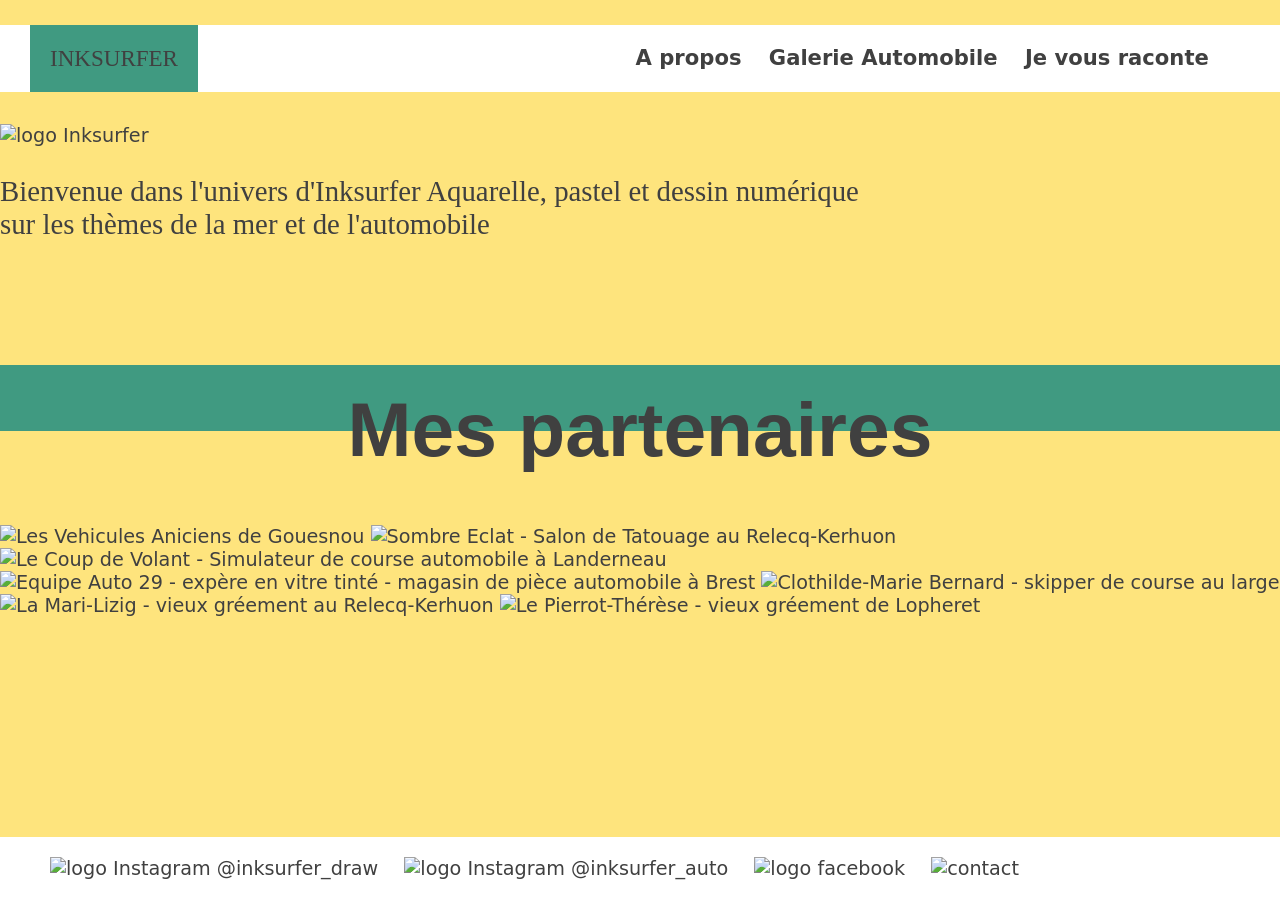
==== index.html @ 0c3caaf2 "MODIF bouton du menu" ====
<!DOCTYPE html>
<html>

<head>
    <title>Accueil</title>
    <meta charset="utf-8"> <!--type d'encodage-->
    <link rel="stylesheet" href="styledusite.css" /> <!--lien vers la page css-->
    <link rel="stylesheet" href="pagedaccueil.css">
</head>

<!--            corps de la page            -->

<body>

    <!--Bandeau supérieur-->

    <div class="Bandeau" id="sup">


        <a id="accueil" href="index.html">
            INKSURFER</a>



        <!-- Boutons du menu-->
        <span id="menu">
            <a href="A_Propos/A_Propos.html" class="bouton">A propos</a>
            <a href="automobile/galerie_automobile.html" class="bouton">Galerie Automobile</a>
            <!--<a href="mer/galerie_mer.html" class="bouton">Galerie Mer</a>-->
            <a href="je_vous_raconte/je_vous_raconte.html" class="bouton"> Je vous raconte</a>
        </span>
    </div>




    <!--interieur de la page-->

    <!--passage du menu-->
    <p><br><br></p>

    <img src="logo.svg" alt="logo Inksurfer" / id="logo">

    <p>Bienvenue dans l'univers d'<span id="titre"><strong>Inksurfer</strong></span>
        Aquarelle, pastel et dessin numérique <br>
        sur les thèmes de la <strong>mer</strong> et de l'<strong>automobile</strong></p>

    <p><br><br></p>
    <!-- Mes partenaires-->
    <h1>Mes partenaires</h1>
    <div id="partenaire">
        <a href="https://www.instagram.com/vehiculesanciensgouesnou" target="_blank">
            <img id="gouesnou" src="partenaire/gouesnou.png" alt="Les Vehicules Aniciens de Gouesnou">
        </a> <!--class="partenaire"-->
        <a href="https://www.instagram.com/sombreeclatlerelecq" target="_blank">
            <img class="partenaire" src="partenaire/sombreeclat.png"
                alt="Sombre Eclat - Salon de Tatouage au Relecq-Kerhuon">
        </a>
        <a href="https://www.instagram.com/lecoupdevolant" target="_blank">
            <img class="partenaire" src="partenaire/lecoupdvolant.png"
                alt="Le Coup de Volant - Simulateur de course automobile à Landerneau">
        </a>
        <a href="https://equipauto-29.com" target="_blank">
            <img class="partenaire" src="partenaire/equipeauto29.png"
                alt="Equipe Auto 29 - expère en vitre tinté - magasin de pièce automobile à Brest">
        </a>

        <a href="https://www.instagram.com/mariebernard659" target="_blank">
            <img class="partenaire" src="partenaire/toti.png"
                alt="Clothilde-Marie Bernard - skipper de course au large">
        </a>
        <a href="https://www.facebook.com/profile.php?id=100016930445087" target="_blank">
            <img class="partenaire" src="partenaire/MariLizig.png"
                alt="La Mari-Lizig - vieux gréement au Relecq-Kerhuon">
        </a>
        <a href="https://www.facebook.com/LePierrotTherese" target="_blank">
            <img class="partenaire" src="partenaire/pierrottherese.png"
                alt="Le Pierrot-Thérèse - vieux gréement de Lopheret">
        </a>

    </div>
    <!--passage du menu-->
    <p><br><br><br><br><br></p>



    <!--Bandeau inferieur-->

    <div class="Bandeau" id="inf">
        <span id="reseaux">
            <a href="https://www.instagram.com/inksurfer_draw/" class="bouton" target="_blank">
                <img src="logodraw.svg" alt="logo Instagram @inksurfer_draw" />
            </a>
            <a href="https://www.instagram.com/inksurfer_auto/" class="bouton" target="_blank">
                <img src="logoauto.svg" alt="logo Instagram @inksurfer_auto" />
            </a>
            <a href="https://www.facebook.com/inksurfer/" class="bouton" target="_blank">
                <img src="facbook.svg" alt="logo facebook" />
            </a>
        </span>
        <span id="contact">
            <a href="mailto:inksurfer.graphisme@gmail.com" class="bouton">
                <img src="contact.svg" alt="contact"> </a>
        </span>
    </div>



</body>

</html>
---- styledusite.css ----
/*      ---         informations générales sur le style du site*/

body {
    background-color: #fee47d;
    color: #404040;

    /*Police d'écriture de titre*/
    @font-face {
        font-family: "TT Nooks Script Trial";
        src: url(TT Nooks Script Trial Black.otf);
    }

    /*Police d'écriture de texte*/
    @font-face {
        font-family: "TT Nooks Script Trial Light";
        src: url(TT Nooks Script Trial Light.otf);
    }


    font-family: "TT Nooks Script Trial Light",
    system-ui,
    serif;
    font-size: 120%;

    /*marges*/
    padding: 0px;
    margin: 0px;
}


/*      ---         les fonctions de mise en page générale*/

/*les strong sont normalisé*/
strong {
    font-weight: inherit;
}

/*les liens sont normalisé*/
a {
    color: inherit;
    text-decoration: none;
}

h1 {
    font-family: "TT Nooks Script Trial", sans-serif;
    font-size: 400%;
    font-weight: 800;
    text-align: center;
    background: linear-gradient(0deg, #fee47d 39%, #409a81 0%);
    margin-top: 0px;
    padding-top: 20px;
    padding-bottom: 0px;
}

p {
    font-family: "TT Nooks Script Trial Light";
    font-size: 150%;
    font-weight: 400;
}


/*      ---       Bandeau Supérieur et Inférieur*/
/*défintion des bandeaux*/
.Bandeau {
    background-color: white;
    /*padding: 20px;*/
    width: 120%;
    margin-left: -20px;
}

/*position du bandeau suppérieur par rapport au haut de page*/
#sup {
    position: fixed;
    top: 25px;
    z-index: 2;
}

/*position du bandeau inférieur par rapport au haut de page*/
#inf {
    padding-top: 20px;
    padding-bottom: 20px;
    position: fixed;
    bottom: 0px;
    z-index: 2;
}

/*      ---         Bandeau sup*/

#accueil {
    /*Bouton de retour à l'accueil*/
    /*box*/
    background-color: #409a81;
    padding: 20px;
    margin-left: 50px;
    display: inline-block;
    /*text*/
    font-family: "TT Nooks Script Trial", serif;
    font-weight: 500;
    font-size: larger;
    text-decoration: none;
    color: #404040;
    transition: 0.5s;
}

#accueil:hover{
    color: #fee47d;
    scale: 1.2;
    box-shadow: 0px, 0px, 10px, #404040; /*n'a pas d'effet...*/
}

#menu {
    /*bande menu*/
    position: absolute;
    /*le bandeau du menu ne défile pas quand la page défile*/
    right: 20%;
    margin-left: 250px;
    /*overflow: auto;*/
    font-size: 110%;
    font-weight: 700;
    padding-top: 20px;
}

.bouton {
    /*bouton menu*/
    /*box*/
    display: inline-block;
    margin-left: 20px;
    /*text*/
    text-decoration: none;
    color: inherit;
    transition: 0.3s;
}
/*aspect lorsque la souris passe dessus*/
.bouton:hover{
    color: #fee47d;
    text-decoration: underline #fee47d;
    text-underline-offset: 0.8em;
    border-left: 1px, solid, #fee47d; /* n'a pas d'effet*/
    scale: 1.2;
}

/*      ---         Bandeau inf*/
#reseaux {
    /*bouton de lien vers les réseaux sociaux*/
    margin-left: 50px;
}
/*aspect lorsque la souris passe dessus*/


/*pour voir sur quelle page on est sur le menu */
#ici {
    color: #409a81;
}


/*Classe lien pour le portolio en page à propos*/

.lien {
    background-color: #409a81;
    font-family: "TT Nooks Script Trial", serif;
    font-weight: 440;
    color: inherit;
    padding: 20px;
    width: 200px;
    margin: 0px auto;
}


/*      ---         Animation des boutons*/


button {
  border: none;
  display: block;
  position: relative;
  padding: 0.7em 2.4em;
  font-size: 18px;
  background: transparent;
  cursor: pointer;
  user-select: none;
  overflow: hidden;
  color: #404040;
  z-index: 1;
  font-family: inherit;
  font-weight: 500;
}

button span {
  position: absolute;
  left: 0;
  top: 0;
  width: 100%;
  height: 100%;
  background: transparent;
  z-index: -1;
  /* border: 4px solid #404040; */
}

button span::before {
  content: "";
  display: block;
  position: absolute;
  width: 8%;
  height: 500%;
  background: var(--lightgray);
  top: 50%;
  left: 50%;
  transform: translate(-50%, -50%) rotate(-60deg);
  transition: all 0.3s;
}

button:hover span::before {
  transform: translate(-50%, -50%) rotate(-90deg);
  width: 100%;
  background: #404040;
}

button:hover {
  color: white;
}

button:active span::before {
  background: #404040;
}
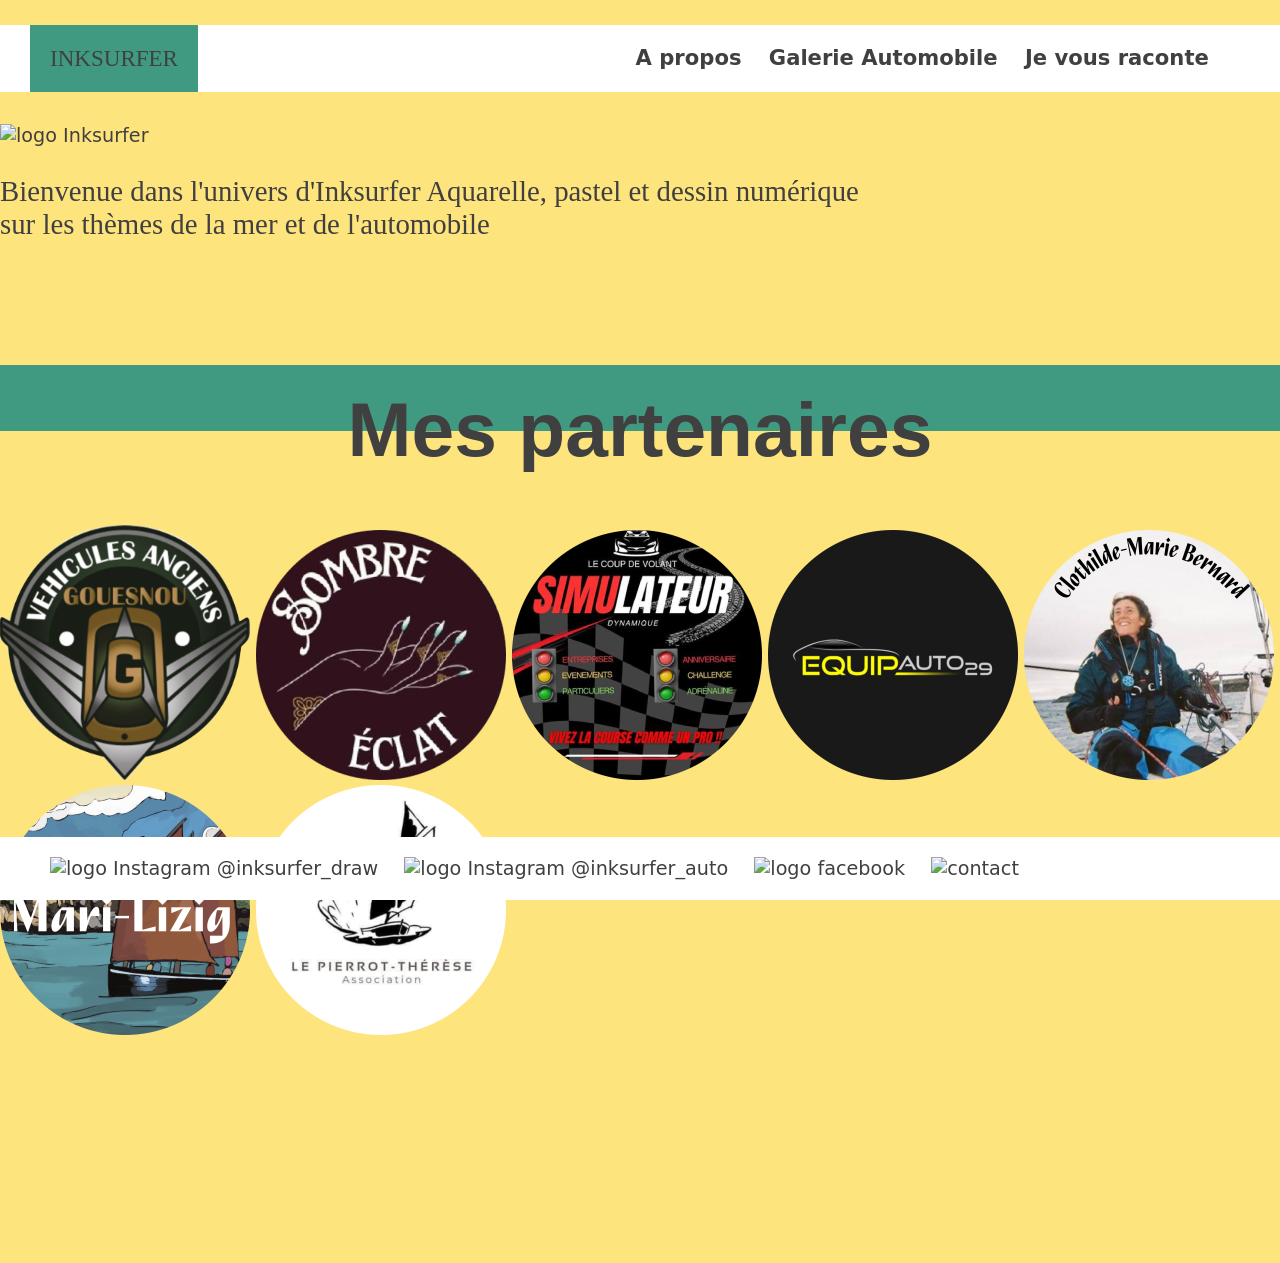
==== commit 56f2382b: "OPTIMISATION image de la page d'accueil webp" ====
--- a/index.html
+++ b/index.html
@@ -16,11 +16,8 @@
 
     <div class="Bandeau" id="sup">
 
-
         <a id="accueil" href="index.html">
             INKSURFER</a>
-
-
 
         <!-- Boutons du menu-->
         <span id="menu">
@@ -50,31 +47,31 @@
     <h1>Mes partenaires</h1>
     <div id="partenaire">
         <a href="https://www.instagram.com/vehiculesanciensgouesnou" target="_blank">
-            <img id="gouesnou" src="partenaire/gouesnou.png" alt="Les Vehicules Aniciens de Gouesnou">
+            <img id="gouesnou" src="partenaire/gouesnou.webp" alt="Les Vehicules Aniciens de Gouesnou">
         </a> <!--class="partenaire"-->
         <a href="https://www.instagram.com/sombreeclatlerelecq" target="_blank">
-            <img class="partenaire" src="partenaire/sombreeclat.png"
+            <img class="partenaire" src="partenaire/sombreeclat.webp"
                 alt="Sombre Eclat - Salon de Tatouage au Relecq-Kerhuon">
         </a>
         <a href="https://www.instagram.com/lecoupdevolant" target="_blank">
-            <img class="partenaire" src="partenaire/lecoupdvolant.png"
+            <img class="partenaire" src="partenaire/lecoupdevolant.webp"
                 alt="Le Coup de Volant - Simulateur de course automobile à Landerneau">
         </a>
         <a href="https://equipauto-29.com" target="_blank">
-            <img class="partenaire" src="partenaire/equipeauto29.png"
+            <img class="partenaire" src="partenaire/equipeauto.webp"
                 alt="Equipe Auto 29 - expère en vitre tinté - magasin de pièce automobile à Brest">
         </a>
 
         <a href="https://www.instagram.com/mariebernard659" target="_blank">
-            <img class="partenaire" src="partenaire/toti.png"
+            <img class="partenaire" src="partenaire/toti.webp"
                 alt="Clothilde-Marie Bernard - skipper de course au large">
         </a>
         <a href="https://www.facebook.com/profile.php?id=100016930445087" target="_blank">
-            <img class="partenaire" src="partenaire/MariLizig.png"
+            <img class="partenaire" src="partenaire/marilizig.webp"
                 alt="La Mari-Lizig - vieux gréement au Relecq-Kerhuon">
         </a>
         <a href="https://www.facebook.com/LePierrotTherese" target="_blank">
-            <img class="partenaire" src="partenaire/pierrottherese.png"
+            <img class="partenaire" src="partenaire/pierrottherese.webp"
                 alt="Le Pierrot-Thérèse - vieux gréement de Lopheret">
         </a>
 
--- a/styledusite.css
+++ b/styledusite.css
@@ -102,7 +102,7 @@
     transition: 0.5s;
 }
 
-#accueil:hover{
+#accueil:hover{/*aspect lorsque la souris passe dessus*/
     color: #fee47d;
     scale: 1.2;
     box-shadow: 0px, 0px, 10px, #404040; /*n'a pas d'effet...*/
@@ -131,11 +131,10 @@
     transition: 0.3s;
 }
 /*aspect lorsque la souris passe dessus*/
-.bouton:hover{
-    color: #fee47d;
+.bouton:hover {
+    color: #000;
     text-decoration: underline #fee47d;
     text-underline-offset: 0.8em;
-    border-left: 1px, solid, #fee47d; /* n'a pas d'effet*/
     scale: 1.2;
 }
 
@@ -144,8 +143,6 @@
     /*bouton de lien vers les réseaux sociaux*/
     margin-left: 50px;
 }
-/*aspect lorsque la souris passe dessus*/
-
 
 /*pour voir sur quelle page on est sur le menu */
 #ici {
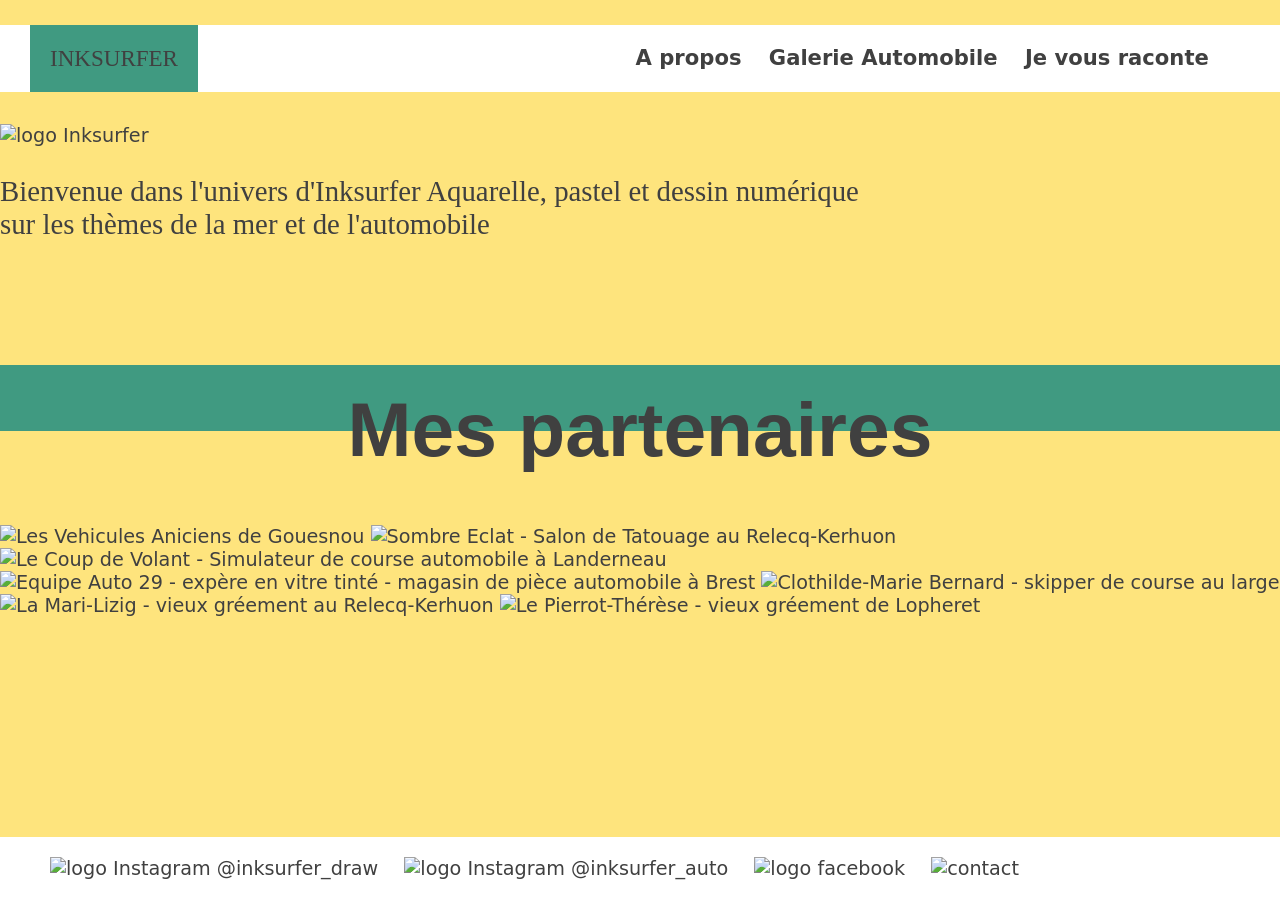
==== commit 70e8646a: "TEST opti imag png" ====
--- a/index.html
+++ b/index.html
@@ -47,31 +47,31 @@
     <h1>Mes partenaires</h1>
     <div id="partenaire">
         <a href="https://www.instagram.com/vehiculesanciensgouesnou" target="_blank">
-            <img id="gouesnou" src="partenaire/gouesnou.webp" alt="Les Vehicules Aniciens de Gouesnou">
+            <img id="gouesnou" src="partenaire/gouesnou.png" alt="Les Vehicules Aniciens de Gouesnou">
         </a> <!--class="partenaire"-->
         <a href="https://www.instagram.com/sombreeclatlerelecq" target="_blank">
-            <img class="partenaire" src="partenaire/sombreeclat.webp"
+            <img class="partenaire" src="partenaire/sombreeclat.png"
                 alt="Sombre Eclat - Salon de Tatouage au Relecq-Kerhuon">
         </a>
         <a href="https://www.instagram.com/lecoupdevolant" target="_blank">
-            <img class="partenaire" src="partenaire/lecoupdevolant.webp"
+            <img class="partenaire" src="partenaire/lecoupdvolant.png"
                 alt="Le Coup de Volant - Simulateur de course automobile à Landerneau">
         </a>
         <a href="https://equipauto-29.com" target="_blank">
-            <img class="partenaire" src="partenaire/equipeauto.webp"
+            <img class="partenaire" src="partenaire/equipeauto29.png"
                 alt="Equipe Auto 29 - expère en vitre tinté - magasin de pièce automobile à Brest">
         </a>
 
         <a href="https://www.instagram.com/mariebernard659" target="_blank">
-            <img class="partenaire" src="partenaire/toti.webp"
+            <img class="partenaire" src="partenaire/toti.png"
                 alt="Clothilde-Marie Bernard - skipper de course au large">
         </a>
         <a href="https://www.facebook.com/profile.php?id=100016930445087" target="_blank">
-            <img class="partenaire" src="partenaire/marilizig.webp"
+            <img class="partenaire" src="partenaire/MariLizig.png"
                 alt="La Mari-Lizig - vieux gréement au Relecq-Kerhuon">
         </a>
         <a href="https://www.facebook.com/LePierrotTherese" target="_blank">
-            <img class="partenaire" src="partenaire/pierrottherese.webp"
+            <img class="partenaire" src="partenaire/pierrottherese.png"
                 alt="Le Pierrot-Thérèse - vieux gréement de Lopheret">
         </a>
 
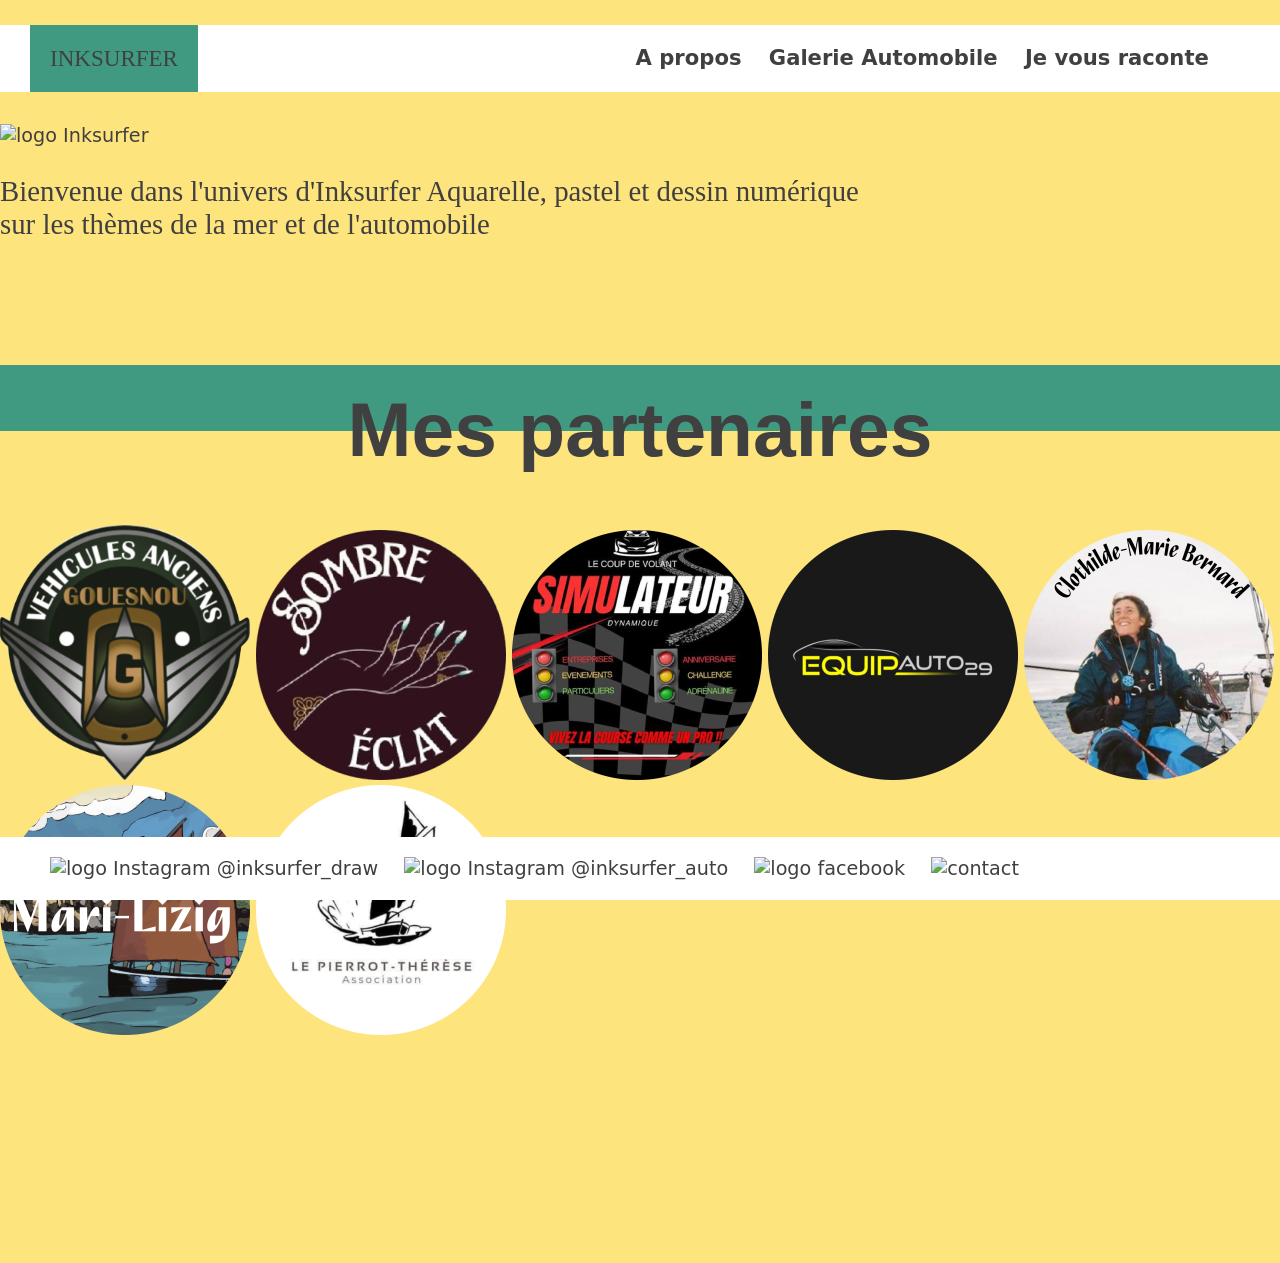
==== commit 9d0cd2ef: "OPTIMISATION image de l'index web" ====
--- a/index.html
+++ b/index.html
@@ -47,31 +47,31 @@
     <h1>Mes partenaires</h1>
     <div id="partenaire">
         <a href="https://www.instagram.com/vehiculesanciensgouesnou" target="_blank">
-            <img id="gouesnou" src="partenaire/gouesnou.png" alt="Les Vehicules Aniciens de Gouesnou">
+            <img id="gouesnou" src="partenaire/gouesnou.webp" alt="Les Vehicules Aniciens de Gouesnou">
         </a> <!--class="partenaire"-->
         <a href="https://www.instagram.com/sombreeclatlerelecq" target="_blank">
-            <img class="partenaire" src="partenaire/sombreeclat.png"
+            <img class="partenaire" src="partenaire/sombreeclat.webp"
                 alt="Sombre Eclat - Salon de Tatouage au Relecq-Kerhuon">
         </a>
         <a href="https://www.instagram.com/lecoupdevolant" target="_blank">
-            <img class="partenaire" src="partenaire/lecoupdvolant.png"
+            <img class="partenaire" src="partenaire/lecoupdevolant.webp"
                 alt="Le Coup de Volant - Simulateur de course automobile à Landerneau">
         </a>
         <a href="https://equipauto-29.com" target="_blank">
-            <img class="partenaire" src="partenaire/equipeauto29.png"
+            <img class="partenaire" src="partenaire/equipeauto.webp"
                 alt="Equipe Auto 29 - expère en vitre tinté - magasin de pièce automobile à Brest">
         </a>
 
         <a href="https://www.instagram.com/mariebernard659" target="_blank">
-            <img class="partenaire" src="partenaire/toti.png"
+            <img class="partenaire" src="partenaire/toti.webp"
                 alt="Clothilde-Marie Bernard - skipper de course au large">
         </a>
         <a href="https://www.facebook.com/profile.php?id=100016930445087" target="_blank">
-            <img class="partenaire" src="partenaire/MariLizig.png"
+            <img class="partenaire" src="partenaire/marilizig.webp"
                 alt="La Mari-Lizig - vieux gréement au Relecq-Kerhuon">
         </a>
         <a href="https://www.facebook.com/LePierrotTherese" target="_blank">
-            <img class="partenaire" src="partenaire/pierrottherese.png"
+            <img class="partenaire" src="partenaire/pierrottherese.webp"
                 alt="Le Pierrot-Thérèse - vieux gréement de Lopheret">
         </a>
 
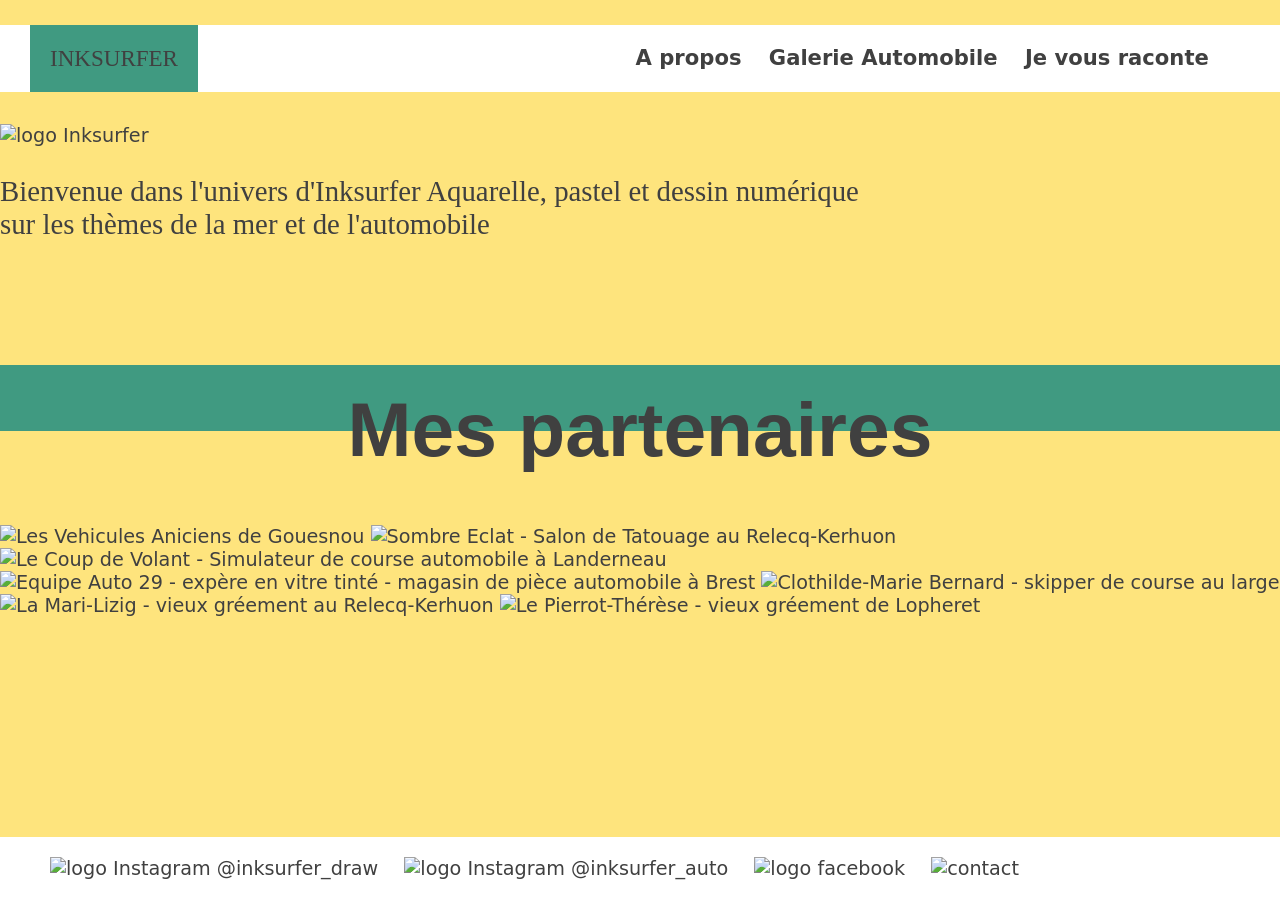
==== commit 2697cb4f: "OPTI image accueil jpg progressif" ====
--- a/index.html
+++ b/index.html
@@ -47,31 +47,31 @@
     <h1>Mes partenaires</h1>
     <div id="partenaire">
         <a href="https://www.instagram.com/vehiculesanciensgouesnou" target="_blank">
-            <img id="gouesnou" src="partenaire/gouesnou.webp" alt="Les Vehicules Aniciens de Gouesnou">
+            <img id="gouesnou" src="partenaire/gouesnou.jpg" alt="Les Vehicules Aniciens de Gouesnou">
         </a> <!--class="partenaire"-->
         <a href="https://www.instagram.com/sombreeclatlerelecq" target="_blank">
-            <img class="partenaire" src="partenaire/sombreeclat.webp"
+            <img class="partenaire" src="partenaire/sombreeclat.jpg"
                 alt="Sombre Eclat - Salon de Tatouage au Relecq-Kerhuon">
         </a>
         <a href="https://www.instagram.com/lecoupdevolant" target="_blank">
-            <img class="partenaire" src="partenaire/lecoupdevolant.webp"
+            <img class="partenaire" src="partenaire/lecoupdvolant.jpg"
                 alt="Le Coup de Volant - Simulateur de course automobile à Landerneau">
         </a>
         <a href="https://equipauto-29.com" target="_blank">
-            <img class="partenaire" src="partenaire/equipeauto.webp"
+            <img class="partenaire" src="partenaire/equipeauto29.jpg"
                 alt="Equipe Auto 29 - expère en vitre tinté - magasin de pièce automobile à Brest">
         </a>
 
         <a href="https://www.instagram.com/mariebernard659" target="_blank">
-            <img class="partenaire" src="partenaire/toti.webp"
+            <img class="partenaire" src="partenaire/toti.jpg"
                 alt="Clothilde-Marie Bernard - skipper de course au large">
         </a>
         <a href="https://www.facebook.com/profile.php?id=100016930445087" target="_blank">
-            <img class="partenaire" src="partenaire/marilizig.webp"
+            <img class="partenaire" src="partenaire/MariLizig.jpg"
                 alt="La Mari-Lizig - vieux gréement au Relecq-Kerhuon">
         </a>
         <a href="https://www.facebook.com/LePierrotTherese" target="_blank">
-            <img class="partenaire" src="partenaire/pierrottherese.webp"
+            <img class="partenaire" src="partenaire/pierrottherese.jpg"
                 alt="Le Pierrot-Thérèse - vieux gréement de Lopheret">
         </a>
 
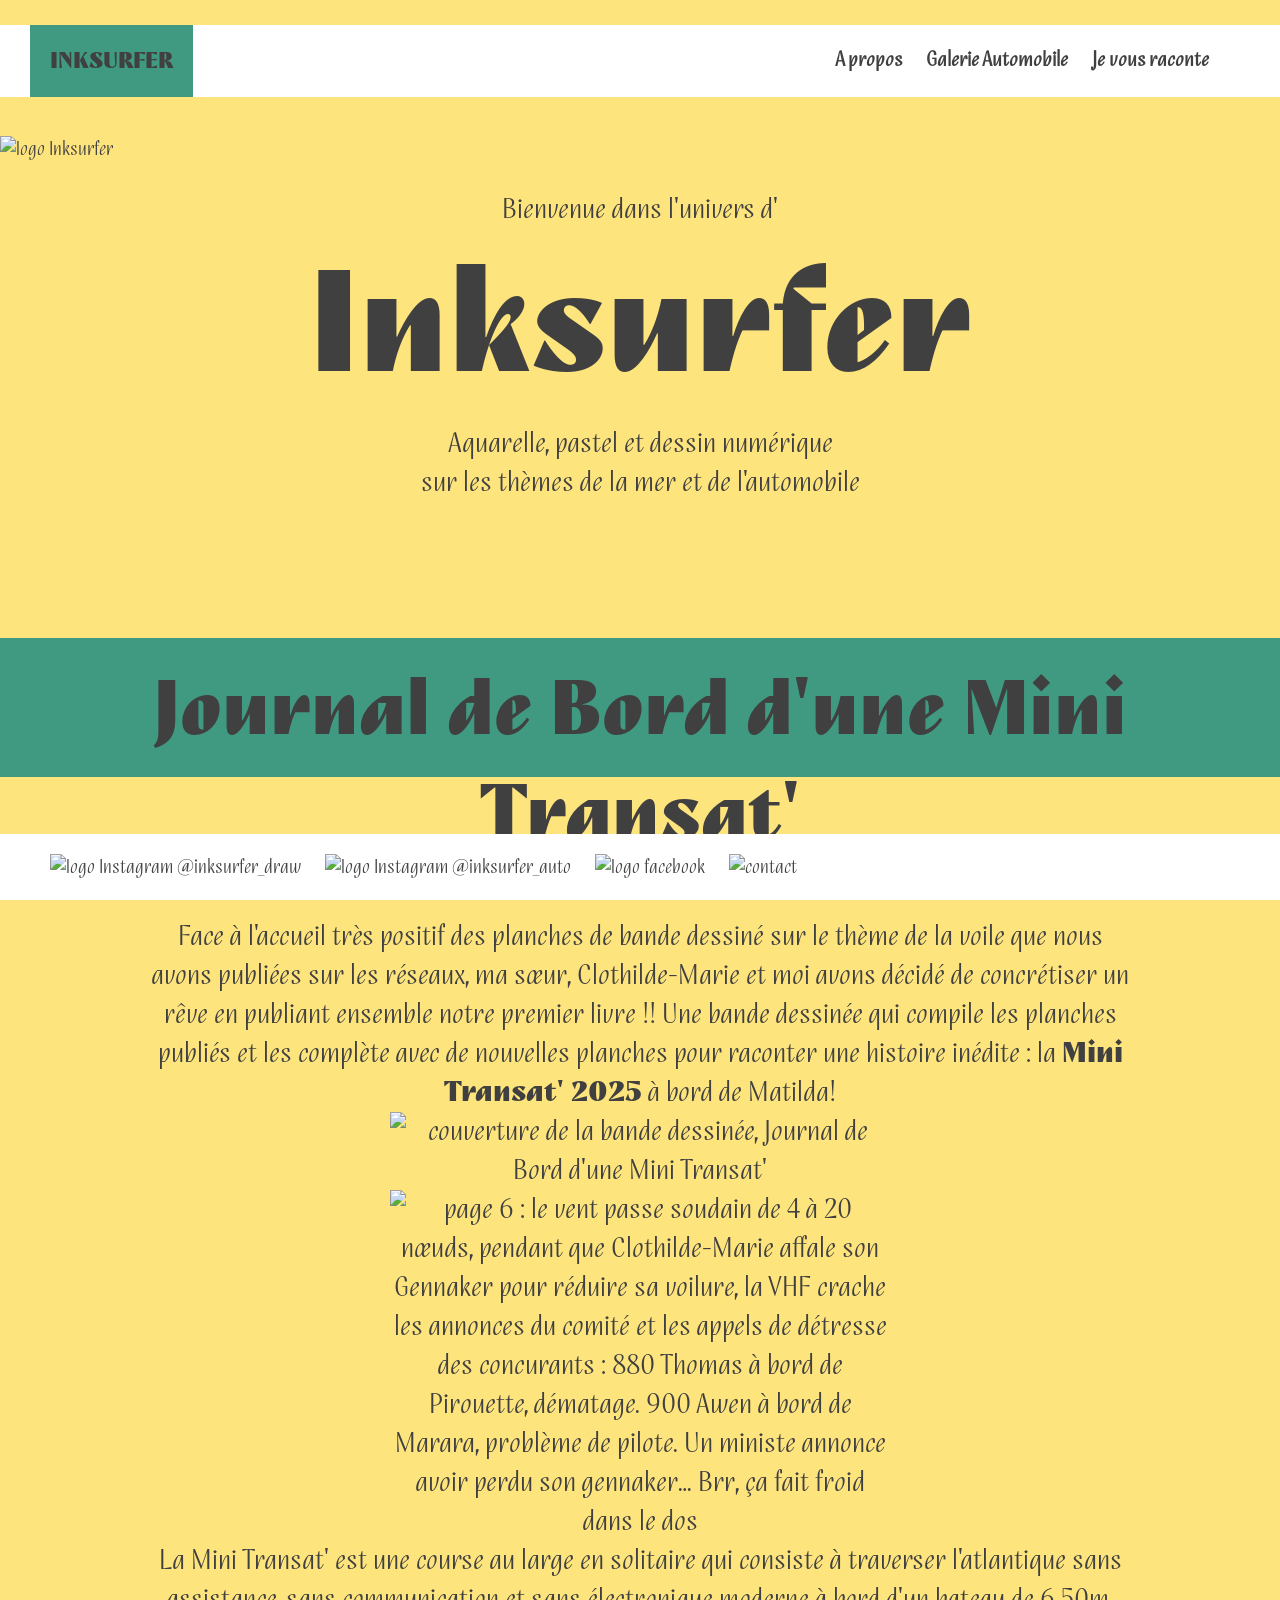
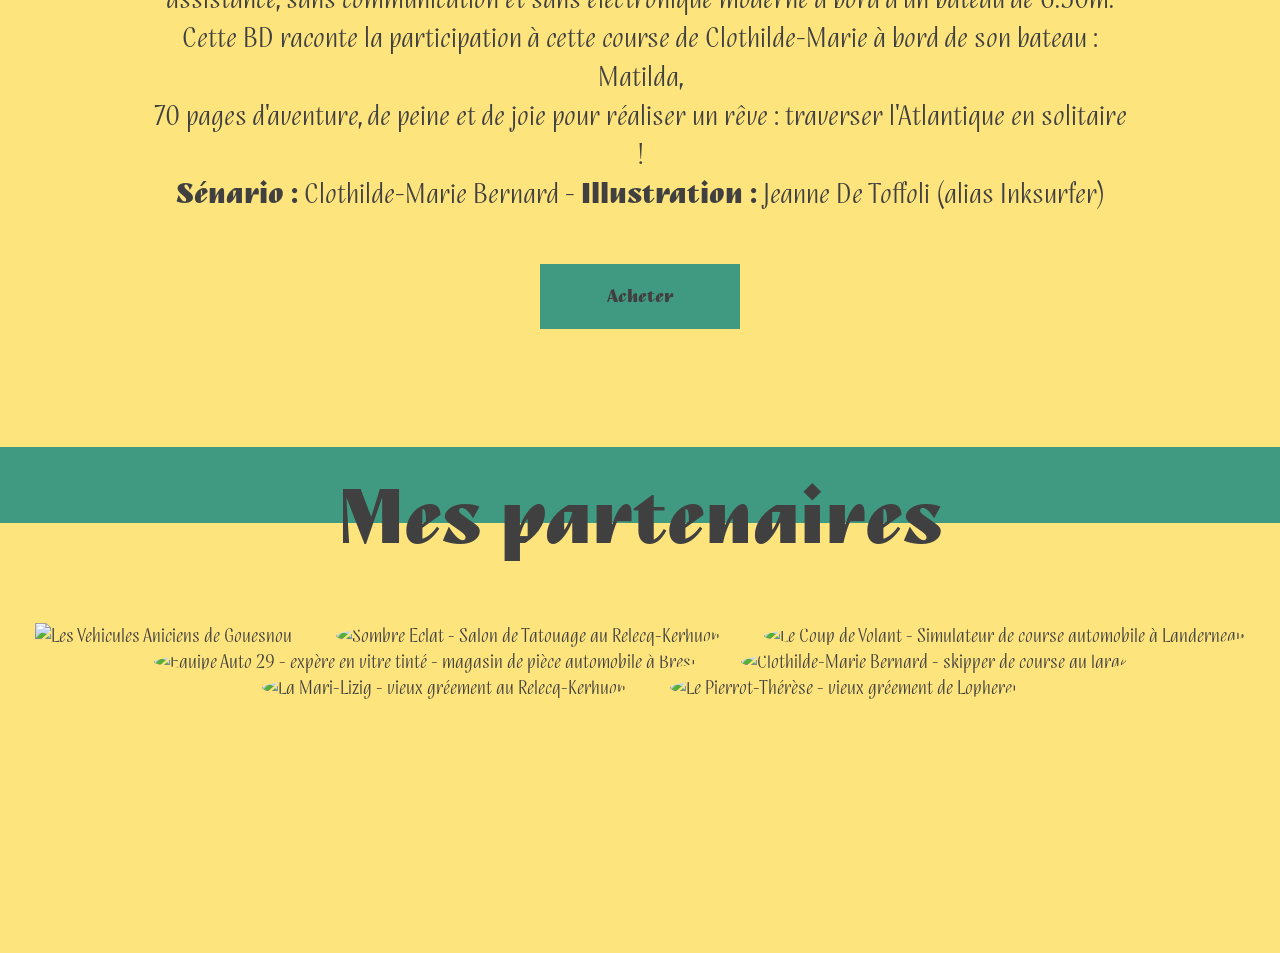
==== commit 50c33136: "ACCUEIL : ADD encart sur la BD" ====
--- a/index.html
+++ b/index.html
@@ -38,41 +38,70 @@
 
     <img src="logo.svg" alt="logo Inksurfer" / id="logo">
 
-    <p>Bienvenue dans l'univers d'<span id="titre"><strong>Inksurfer</strong></span>
+    <p>Bienvenue dans l'univers d'<br><span id="titre"><strong>Inksurfer</strong></span><br>
         Aquarelle, pastel et dessin numérique <br>
         sur les thèmes de la <strong>mer</strong> et de l'<strong>automobile</strong></p>
 
     <p><br><br></p>
+
+    <!-- Bande dessinée-->
+    <h1>Journal de Bord d'une Mini Transat'</h1>
+    <p>Face à l'accueil très positif des planches de bande dessiné sur le thème de la
+        voile que nous avons publiées sur les réseaux, ma sœur, Clothilde-Marie et moi avons décidé de concrétiser un rêve en publiant ensemble
+        notre premier livre !! Une bande dessinée qui compile les planches publiés et les complète avec de nouvelles planches pour raconter une histoire
+        inédite : la <span class="gras">Mini Transat' 2025</span> à bord de Matilda! <br>
+        <img class="page" src="couv.png" alt="couverture de la bande dessinée, Journal de Bord d'une Mini Transat'">
+        <img class="page" src="page6.png"
+            alt="page 6 : le vent passe soudain de 4 à 20 nœuds, pendant que Clothilde-Marie affale son Gennaker pour réduire sa voilure, la VHF crache les annonces du comité et les appels de détresse des concurants : 880 Thomas à bord de Pirouette, dématage. 900 Awen à bord de Marara, problème de pilote. Un ministe annonce avoir perdu son gennaker... Brr, ça fait froid dans le dos">
+        <br>
+        La Mini Transat' est une course au large en solitaire qui consiste à traverser l'atlantique sans assistance, sans
+        communication et sans électronique moderne à bord d'un bateau de 6.50m.<br>
+        Cette BD raconte la participation à cette course de Clothilde-Marie à bord de son bateau : Matilda, <br> 70 pages
+        d'aventure, de peine et de joie pour réaliser un rêve : traverser l'Atlantique en solitaire !<br>
+        <span class="gras">Sénario :</span> Clothilde-Marie Bernard - <span class="gras">Illustration :</span> Jeanne De
+        Toffoli (alias Inksurfer)
+    </p>
+
+    <div id="BD">
+        <a href="https://librairie.bod.fr/journal-de-bord-dune-mini-transat-jeanne-de-toffoli-9782322617722"
+            target="_blank">
+            <button class="lien">
+                <div>Acheter</div>
+                <span></span>
+            </button>
+        </a>
+        <p><br></p>
+    </div>
     <!-- Mes partenaires-->
     <h1>Mes partenaires</h1>
     <div id="partenaire">
         <a href="https://www.instagram.com/vehiculesanciensgouesnou" target="_blank">
-            <img id="gouesnou" src="partenaire/gouesnou.jpg" alt="Les Vehicules Aniciens de Gouesnou">
+            <img id="gouesnou" src="partenaire/gouesnou.webp" alt="Les Vehicules Aniciens de Gouesnou" loading="lazy">
         </a> <!--class="partenaire"-->
         <a href="https://www.instagram.com/sombreeclatlerelecq" target="_blank">
-            <img class="partenaire" src="partenaire/sombreeclat.jpg"
-                alt="Sombre Eclat - Salon de Tatouage au Relecq-Kerhuon">
+            <img class="partenaire" src="partenaire/sombreeclat.webp"
+                alt="Sombre Eclat - Salon de Tatouage au Relecq-Kerhuon" loading="lazy">
         </a>
         <a href="https://www.instagram.com/lecoupdevolant" target="_blank">
-            <img class="partenaire" src="partenaire/lecoupdvolant.jpg"
-                alt="Le Coup de Volant - Simulateur de course automobile à Landerneau">
+            <img class="partenaire" src="partenaire/lecoupdevolant.webp"
+                alt="Le Coup de Volant - Simulateur de course automobile à Landerneau" loading="lazy">
         </a>
         <a href="https://equipauto-29.com" target="_blank">
-            <img class="partenaire" src="partenaire/equipeauto29.jpg"
-                alt="Equipe Auto 29 - expère en vitre tinté - magasin de pièce automobile à Brest">
+            <img class="partenaire" src="partenaire/equipeauto.webp"
+                alt="Equipe Auto 29 - expère en vitre tinté - magasin de pièce automobile à Brest" loading="lazy">
         </a>
 
         <a href="https://www.instagram.com/mariebernard659" target="_blank">
-            <img class="partenaire" src="partenaire/toti.jpg"
-                alt="Clothilde-Marie Bernard - skipper de course au large">
+            <img class="partenaire" src="partenaire/toti.webp"
+                alt="Clothilde-Marie Bernard - skipper de course au large" loading="lazy">
         </a>
         <a href="https://www.facebook.com/profile.php?id=100016930445087" target="_blank">
-            <img class="partenaire" src="partenaire/MariLizig.jpg"
-                alt="La Mari-Lizig - vieux gréement au Relecq-Kerhuon">
+            <img class="partenaire" src="partenaire/marilizig.webp"
+                alt="La Mari-Lizig - vieux gréement au Relecq-Kerhuon" loading="lazy">
         </a>
         <a href="https://www.facebook.com/LePierrotTherese" target="_blank">
-            <img class="partenaire" src="partenaire/pierrottherese.jpg"
-                alt="Le Pierrot-Thérèse - vieux gréement de Lopheret">
+            <img class="partenaire" src="partenaire/pierrottherese.webp"
+                alt="Le Pierrot-Thérèse - vieux gréement de Lopheret" loading="lazy">
         </a>
 
     </div>
--- a/styledusite.css
+++ b/styledusite.css
@@ -1,25 +1,24 @@
+/*Police d'écriture de titre*/
+@font-face {
+    font-family: "TT Nooks Script Trial";
+    src: url(TTNooksScriptTrialBlack.otf);
+}
+
+/*Police d'écriture de texte*/
+@font-face {
+    font-family: "TT Nooks Script Trial Light";
+    src: url(TTNooksScriptTrialLight.otf);
+}
+
 /*      ---         informations générales sur le style du site*/
-
 body {
     background-color: #fee47d;
     color: #404040;
 
-    /*Police d'écriture de titre*/
-    @font-face {
-        font-family: "TT Nooks Script Trial";
-        src: url(TT Nooks Script Trial Black.otf);
-    }
-
-    /*Police d'écriture de texte*/
-    @font-face {
-        font-family: "TT Nooks Script Trial Light";
-        src: url(TT Nooks Script Trial Light.otf);
-    }
 
 
     font-family: "TT Nooks Script Trial Light",
-    system-ui,
-    serif;
+        serif;
     font-size: 120%;
 
     /*marges*/
@@ -42,7 +41,7 @@
 }
 
 h1 {
-    font-family: "TT Nooks Script Trial", sans-serif;
+    font-family: "TT Nooks Script Trial", serif;
     font-size: 400%;
     font-weight: 800;
     text-align: center;
@@ -53,7 +52,7 @@
 }
 
 p {
-    font-family: "TT Nooks Script Trial Light";
+    font-family: "TT Nooks Script Trial Light", serif;
     font-size: 150%;
     font-weight: 400;
 }
@@ -102,10 +101,12 @@
     transition: 0.5s;
 }
 
-#accueil:hover{/*aspect lorsque la souris passe dessus*/
+/*aspect lorsque la souris passe dessus*/
+#accueil:hover {
     color: #fee47d;
     scale: 1.2;
-    box-shadow: 0px, 0px, 10px, #404040; /*n'a pas d'effet...*/
+    box-shadow: 0px, 0px, 10px, #404040;
+    /*n'a pas d'effet...*/
 }
 
 #menu {
@@ -130,6 +131,7 @@
     color: inherit;
     transition: 0.3s;
 }
+
 /*aspect lorsque la souris passe dessus*/
 .bouton:hover {
     color: #000;
@@ -148,7 +150,6 @@
 #ici {
     color: #409a81;
 }
-
 
 /*Classe lien pour le portolio en page à propos*/
 
@@ -167,59 +168,55 @@
 
 
 button {
-  border: none;
-  display: block;
-  position: relative;
-  padding: 0.7em 2.4em;
-  font-size: 18px;
-  background: transparent;
-  cursor: pointer;
-  user-select: none;
-  overflow: hidden;
-  color: #404040;
-  z-index: 1;
-  font-family: inherit;
-  font-weight: 500;
+    border: none;
+    display: block;
+    position: relative;
+    padding: 0.7em 2.4em;
+    font-size: 18px;
+    background: transparent;
+    cursor: pointer;
+    user-select: none;
+    overflow: hidden;
+    color: #404040;
+    z-index: 1;
+    font-family: inherit;
+    font-weight: 500;
 }
 
 button span {
-  position: absolute;
-  left: 0;
-  top: 0;
-  width: 100%;
-  height: 100%;
-  background: transparent;
-  z-index: -1;
-  /* border: 4px solid #404040; */
+    position: absolute;
+    left: 0;
+    top: 0;
+    width: 100%;
+    height: 100%;
+    background: transparent;
+    z-index: -1;
+    /* border: 4px solid #404040; */
 }
 
 button span::before {
-  content: "";
-  display: block;
-  position: absolute;
-  width: 8%;
-  height: 500%;
-  background: var(--lightgray);
-  top: 50%;
-  left: 50%;
-  transform: translate(-50%, -50%) rotate(-60deg);
-  transition: all 0.3s;
+    content: "";
+    display: block;
+    position: absolute;
+    width: 8%;
+    height: 500%;
+    background: var(--lightgray);
+    top: 50%;
+    left: 50%;
+    transform: translate(-50%, -50%) rotate(-60deg);
+    transition: all 0.3s;
 }
 
 button:hover span::before {
-  transform: translate(-50%, -50%) rotate(-90deg);
-  width: 100%;
-  background: #404040;
+    transform: translate(-50%, -50%) rotate(-90deg);
+    width: 100%;
+    background: #404040;
 }
 
 button:hover {
-  color: white;
+    color: white;
 }
 
 button:active span::before {
-  background: #404040;
-}
-
-
-
-
+    background: #404040;
+}
--- a/pagedaccueil.css
+++ b/pagedaccueil.css
@@ -0,0 +1,71 @@
+p {
+    text-align: center;
+    margin-left: 150px;
+    margin-right: 150px;
+}
+
+#logo {
+    display: block;
+    margin: 0px auto;
+    z-index: 1;
+}
+
+/*Inksurfer en gros au milieu*/
+#titre {
+    display: inline-block;
+    font-family: "TT Nooks Script Trial", serif;
+    font-weight: 600;
+    font-size: 500%;
+}
+
+#BD {
+  text-align: center;
+  clear: both;
+  margin-top: 50px;
+  margin-bottom: 50px;
+}
+
+.page{
+    display: inline-block;
+    width: 500px;
+    text-align: center;
+}
+
+.gras {
+    font-family: "TT Nooks Script Trial", serif;
+    font-weight: 300;
+}
+
+/* Mise en page des partenaires*/
+
+#partenaire {
+    text-align: center;
+}
+
+
+.partenaire {
+    width: 200px;
+    height: 200px;
+    margin-left: 20px;
+    margin-right: 20px;
+    border-radius: 50%;
+    transition: 0.8s;
+
+}
+
+.partenaire:hover{
+    scale: 1.2;
+    box-shadow: 0 0 10px #404040;
+}
+
+#gouesnou{
+    width: 200px;
+    height: 200px;
+    margin-left: 20px;
+    margin-right: 20px;
+    transition: 0.8s;
+
+}
+#gouesnou:hover{
+    scale:1.2;
+}
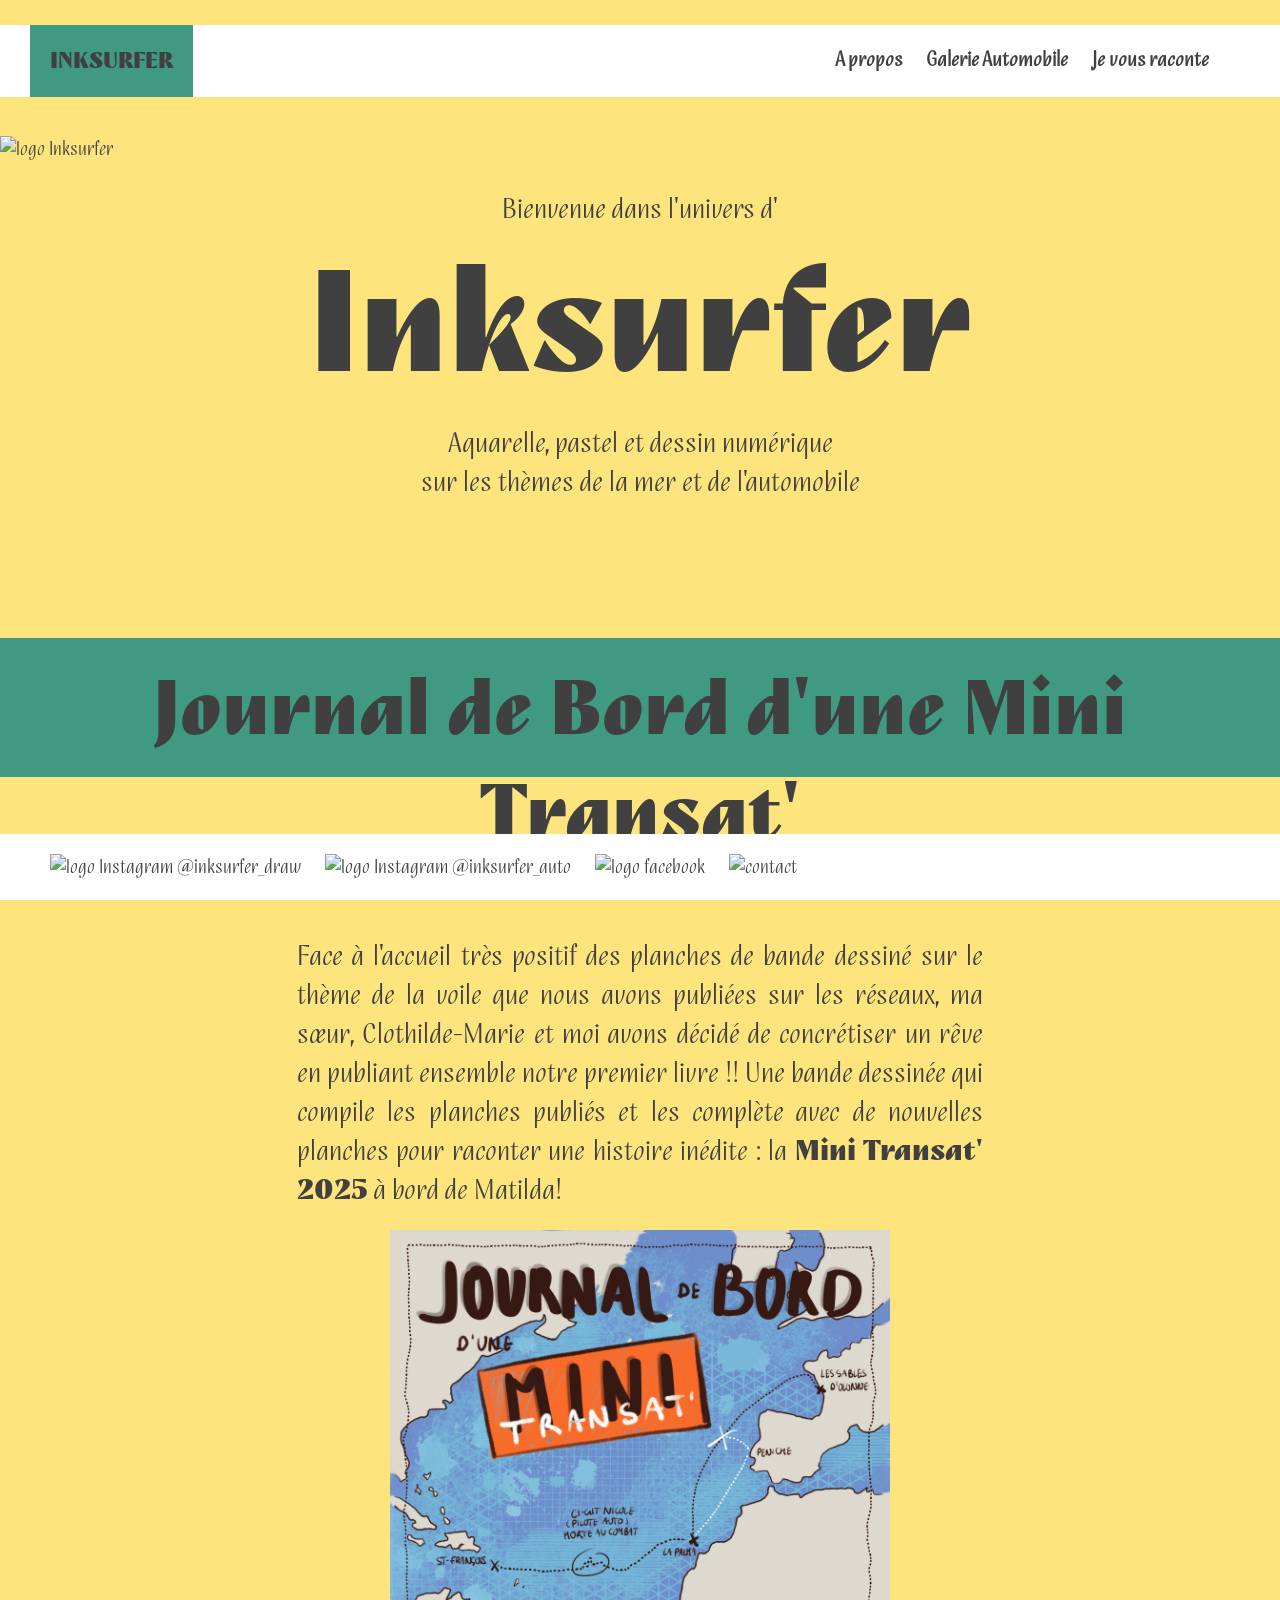
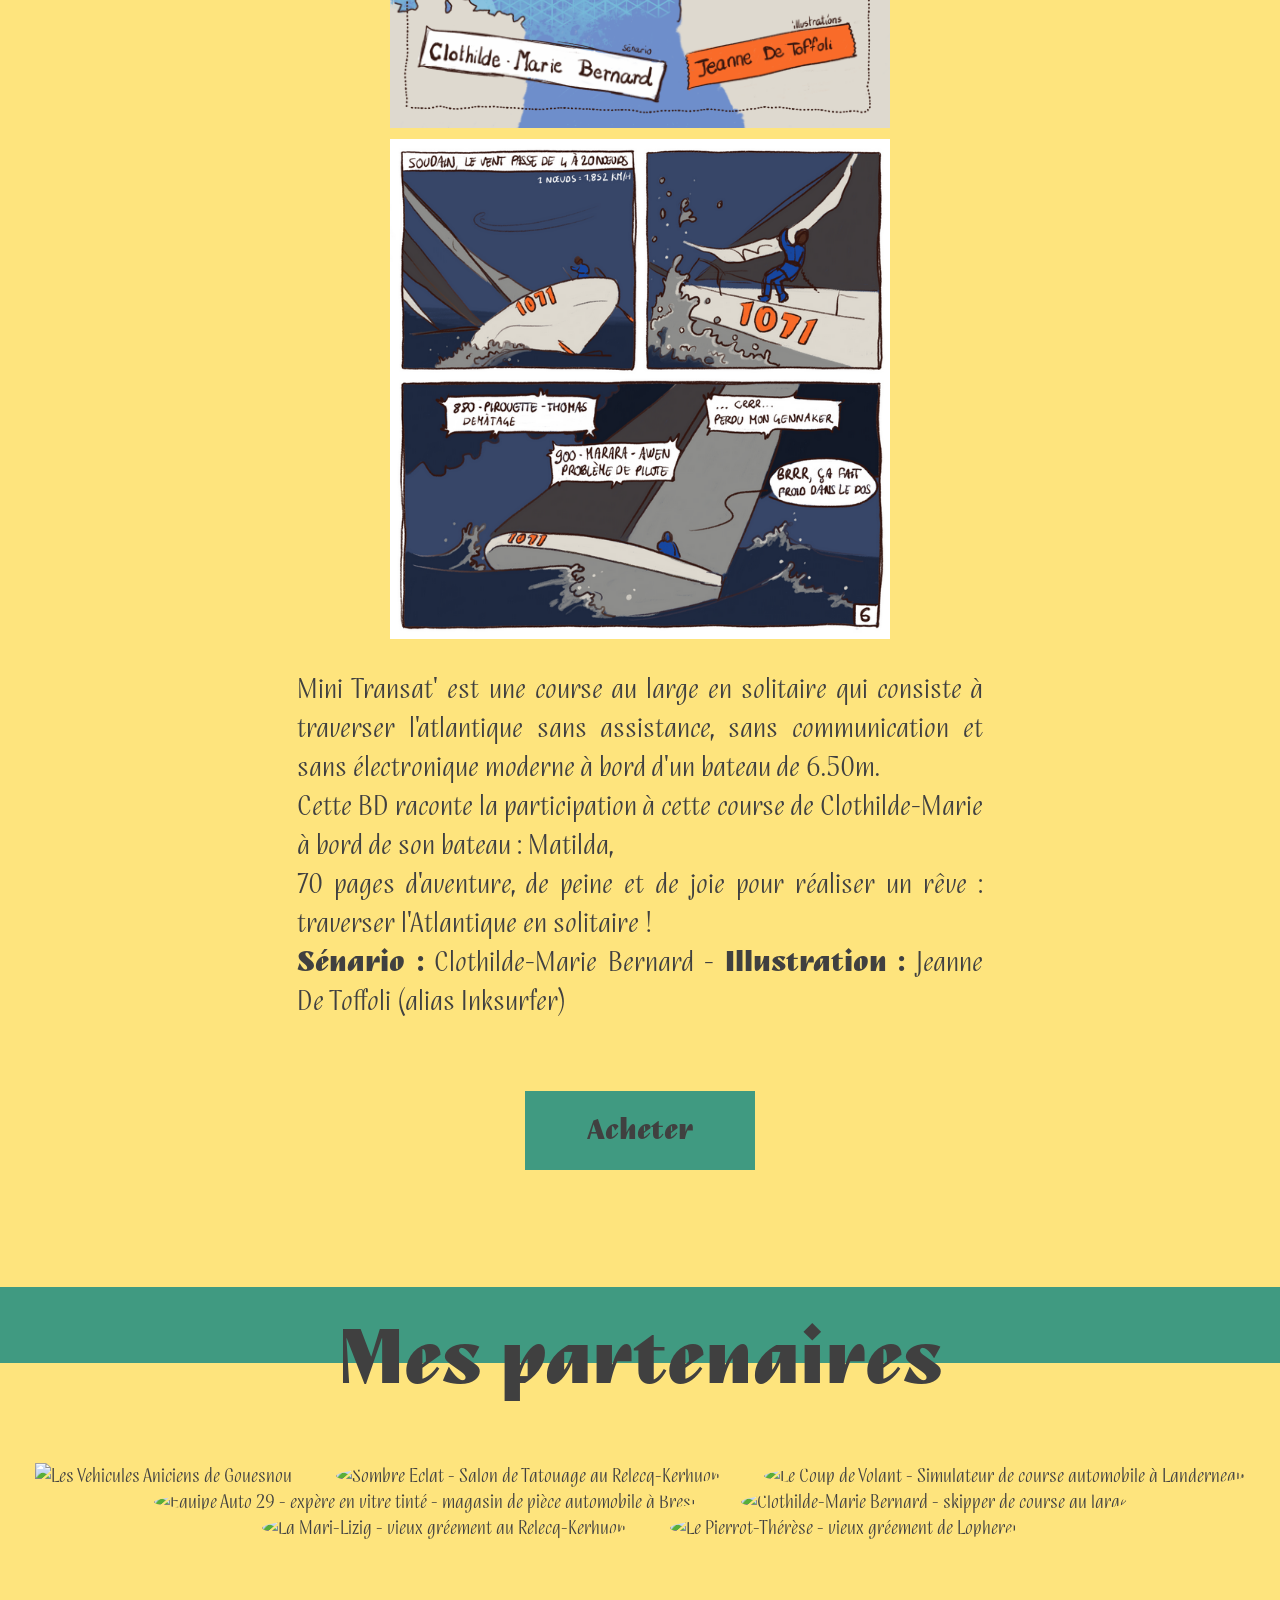
==== commit a1b960b1: "MISE À JOUR  page JE VOUS RACONTE" ====
--- a/index.html
+++ b/index.html
@@ -46,20 +46,20 @@
 
     <!-- Bande dessinée-->
     <h1>Journal de Bord d'une Mini Transat'</h1>
-    <p>Face à l'accueil très positif des planches de bande dessiné sur le thème de la
+    <p> <span class="text"> Face à l'accueil très positif des planches de bande dessiné sur le thème de la
         voile que nous avons publiées sur les réseaux, ma sœur, Clothilde-Marie et moi avons décidé de concrétiser un rêve en publiant ensemble
         notre premier livre !! Une bande dessinée qui compile les planches publiés et les complète avec de nouvelles planches pour raconter une histoire
-        inédite : la <span class="gras">Mini Transat' 2025</span> à bord de Matilda! <br>
+        inédite : la <span class="gras">Mini Transat' 2025</span> à bord de Matilda! </span><br>
         <img class="page" src="couv.png" alt="couverture de la bande dessinée, Journal de Bord d'une Mini Transat'">
         <img class="page" src="page6.png"
             alt="page 6 : le vent passe soudain de 4 à 20 nœuds, pendant que Clothilde-Marie affale son Gennaker pour réduire sa voilure, la VHF crache les annonces du comité et les appels de détresse des concurants : 880 Thomas à bord de Pirouette, dématage. 900 Awen à bord de Marara, problème de pilote. Un ministe annonce avoir perdu son gennaker... Brr, ça fait froid dans le dos">
-        <br>
-        La Mini Transat' est une course au large en solitaire qui consiste à traverser l'atlantique sans assistance, sans
+        <br> 
+        <span class="text"> Mini Transat' est une course au large en solitaire qui consiste à traverser l'atlantique sans assistance, sans
         communication et sans électronique moderne à bord d'un bateau de 6.50m.<br>
         Cette BD raconte la participation à cette course de Clothilde-Marie à bord de son bateau : Matilda, <br> 70 pages
         d'aventure, de peine et de joie pour réaliser un rêve : traverser l'Atlantique en solitaire !<br>
         <span class="gras">Sénario :</span> Clothilde-Marie Bernard - <span class="gras">Illustration :</span> Jeanne De
-        Toffoli (alias Inksurfer)
+        Toffoli (alias Inksurfer)</span>
     </p>
 
     <div id="BD">
--- a/styledusite.css
+++ b/styledusite.css
@@ -14,9 +14,6 @@
 body {
     background-color: #fee47d;
     color: #404040;
-
-
-
     font-family: "TT Nooks Script Trial Light",
         serif;
     font-size: 120%;
@@ -43,7 +40,7 @@
 h1 {
     font-family: "TT Nooks Script Trial", serif;
     font-size: 400%;
-    font-weight: 800;
+    font-weight: 500;
     text-align: center;
     background: linear-gradient(0deg, #fee47d 39%, #409a81 0%);
     margin-top: 0px;
@@ -94,7 +91,7 @@
     display: inline-block;
     /*text*/
     font-family: "TT Nooks Script Trial", serif;
-    font-weight: 500;
+    font-weight: 300;
     font-size: larger;
     text-decoration: none;
     color: #404040;
@@ -156,10 +153,11 @@
 .lien {
     background-color: #409a81;
     font-family: "TT Nooks Script Trial", serif;
-    font-weight: 440;
+    font-weight: 400;
+    font-size: 150%;
     color: inherit;
     padding: 20px;
-    width: 200px;
+    width: 8em;
     margin: 0px auto;
 }
 
@@ -219,4 +217,15 @@
 
 button:active span::before {
     background: #404040;
+}
+
+
+
+.text{
+    display: inline-block;
+    width: 70%;
+    margin-right: auto;
+    margin-left: auto;
+    text-align: justify;
+    padding: 20px;
 }
--- a/pagedaccueil.css
+++ b/pagedaccueil.css
@@ -12,10 +12,10 @@
 
 /*Inksurfer en gros au milieu*/
 #titre {
-    display: inline-block;
+    /*display: inline-block;*/
     font-family: "TT Nooks Script Trial", serif;
     font-weight: 600;
-    font-size: 500%;
+    font-size: 5em;
 }
 
 #BD {
@@ -68,4 +68,13 @@
 }
 #gouesnou:hover{
     scale:1.2;
+}
+
+.intro{
+    display: inline-block;
+    width: 70%;
+    margin-right: auto;
+    margin-left: auto;
+    text-align: justify;
+    padding: 20px;
 }
